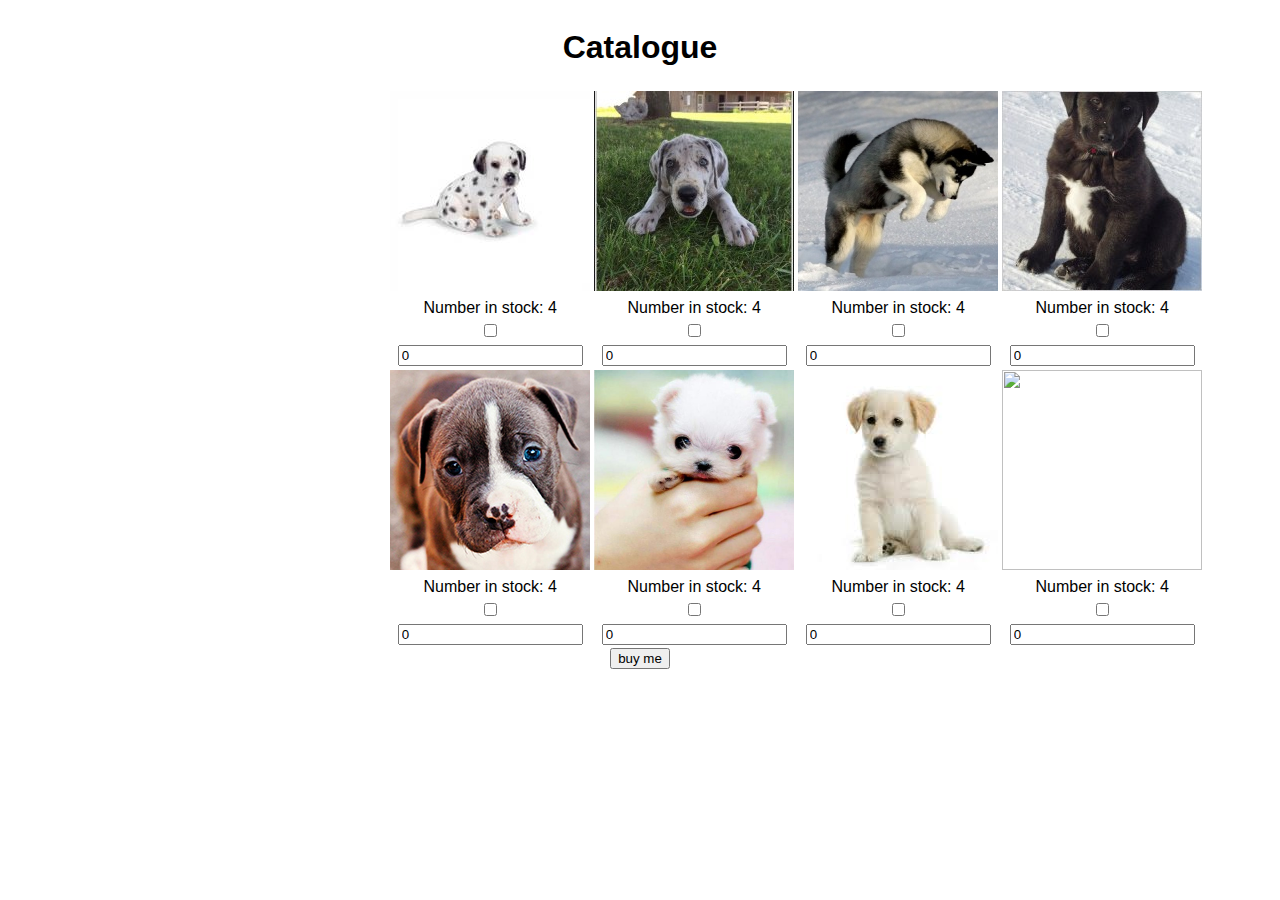
==== catalogue.html @ daa377fb "Changed names of inputs so lists could be generated in python script" ====
<!doctype html>
<html>
<head>
<title>catalogue</title>
<style type="text/css"></style>
</head>
<body style="color:black; font-family:helvetica;">
<div style="float:left; width:100%;">
<div style="text-align:center;
margin:0 auto;
width:40%;">
<h1>Catalogue</h1>
<form name="submit" method="post" action="cgi-bin/Purchase.py">
<input name = "username" type = "hidden" value = "testyou"></input>
<table>
	<tr>
		<td><img src = "images/Dalmation.jpg" width="200" height="200"> </img></td>
		<td><img src = "images/Dane.jpg" width="200" height="200"> </img></td>
		<td><img src = "images/Husky.jpg" width="200" height="200"> </img></td>
		<td><img src = "images/Labrador.jpg" width="200" height="200"> </img></td>
	</tr>
	<tr>
		<td>Number in stock: 4</td>
		<td>Number in stock: 4</td>
		<td>Number in stock: 4</td>
		<td>Number in stock: 4</td>
	</tr>
	<tr>
		<td><input name = "Dalmation" type = "checkbox" value = "true"></input></td>
		<td><input name = "Dane" type = "checkbox" value = "true"></input></td>
		<td><input name = "Husky" type = "checkbox" value = "true"></input></td>
		<td><input name = "Labrador" type = "checkbox" value = "true"></input></td>
	</tr>
	<tr>
		<td><input name = "Dalmation" type = "text" value = "0"></input></td>
		<td><input name = "Dane" type = "text" value = "0"></input></td>
		<td><input name = "Husky" type = "text" value = "0"></input></td>
		<td><input name = "Labrador" type = "text" value = "0"></input></td>
	</tr>
	<tr>
		<td><img src = "images/Pitbull.jpg" width="200" height="200"> </img></td>
		<td><img src = "images/Pomeranian.jpg" width="200" height="200"> </img></td>
		<td><img src = "images/Retriever.jpg" width="200" height="200"> </img></td>
		<td><img src = "images/Shiba.jpg" width="200" height="200"> </img></td>
	</tr>
	<tr>
		<td>Number in stock: 4</td>
		<td>Number in stock: 4</td>
		<td>Number in stock: 4</td>
		<td>Number in stock: 4</td>
	</tr>
	<tr>
		<td><input name = "Pitbull" type = "checkbox" value = "true"></input></td>
		<td><input name = "Pomeranian" type = "checkbox" value = "true"></input></td>
		<td><input name = "Retriever" type = "checkbox" value = "true"></input></td>
		<td><input name = "Shiba" type = "checkbox" value = "true"></input></td>
	</tr>
	<tr>
		<td><input name = "Pitbull" type = "text" value = "0"></input></td>
		<td><input name = "Pomeranian" type = "text" value = "0"></input></td>
		<td><input name = "Retriever" type = "text" value = "0"></input></td>
		<td><input name = "Shiba" type = "text" value = "0"></input></td>
	</tr>
</table>
<input name="submit" type="submit" value="buy me"></input>
</form>
</body>
</html>
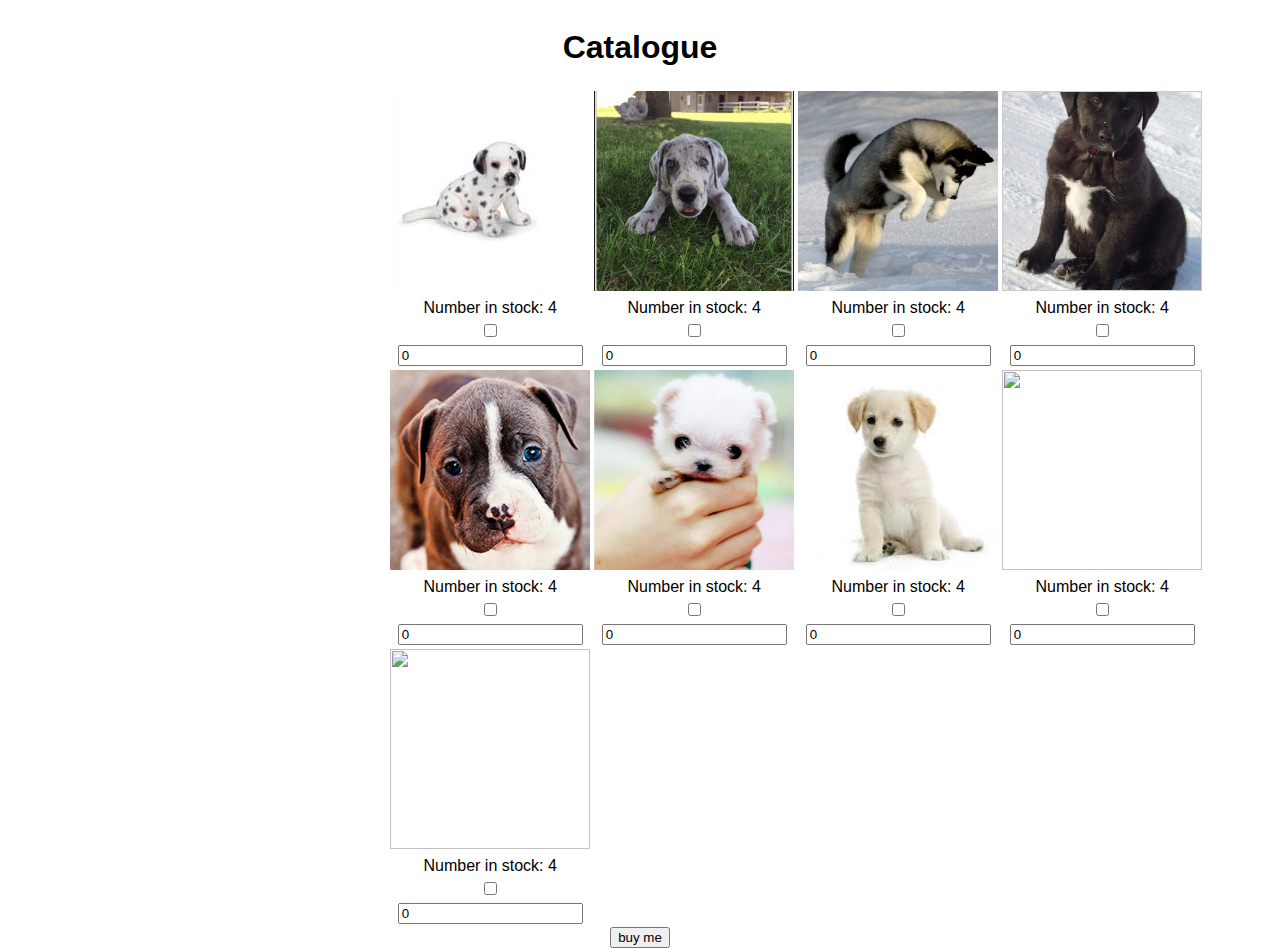
==== commit 42bdc7b8: "changed input names so that they could be checked" ====
--- a/catalogue.html
+++ b/catalogue.html
@@ -32,10 +32,10 @@
 		<td><input name = "Labrador" type = "checkbox" value = "true"></input></td>
 	</tr>
 	<tr>
-		<td><input name = "Dalmation" type = "text" value = "0"></input></td>
-		<td><input name = "Dane" type = "text" value = "0"></input></td>
-		<td><input name = "Husky" type = "text" value = "0"></input></td>
-		<td><input name = "Labrador" type = "text" value = "0"></input></td>
+		<td><input name = "Dalmationnum" type = "text" value = "0"></input></td>
+		<td><input name = "Danenum" type = "text" value = "0"></input></td>
+		<td><input name = "Huskynum" type = "text" value = "0"></input></td>
+		<td><input name = "Labradornum" type = "text" value = "0"></input></td>
 	</tr>
 	<tr>
 		<td><img src = "images/Pitbull.jpg" width="200" height="200"> </img></td>
@@ -56,10 +56,22 @@
 		<td><input name = "Shiba" type = "checkbox" value = "true"></input></td>
 	</tr>
 	<tr>
-		<td><input name = "Pitbull" type = "text" value = "0"></input></td>
-		<td><input name = "Pomeranian" type = "text" value = "0"></input></td>
-		<td><input name = "Retriever" type = "text" value = "0"></input></td>
-		<td><input name = "Shiba" type = "text" value = "0"></input></td>
+		<td><input name = "Pitbullnum" type = "text" value = "0"></input></td>
+		<td><input name = "Pomeraniannum" type = "text" value = "0"></input></td>
+		<td><input name = "Retrievernum" type = "text" value = "0"></input></td>
+		<td><input name = "Shibanum" type = "text" value = "0"></input></td>
+	</tr>
+	<tr>
+		<td><img src = "images/Terrier.jpg" width="200" height="200"> </img></td>
+	</tr>
+	<tr>
+		<td>Number in stock: 4</td>
+	</tr>
+	<tr>
+		<td><input name = "Terrier" type = "checkbox" value = "true"></input></td>
+	</tr>
+	<tr>
+		<td><input name = "Terriernum" type = "text" value = "0"></input></td>
 	</tr>
 </table>
 <input name="submit" type="submit" value="buy me"></input>
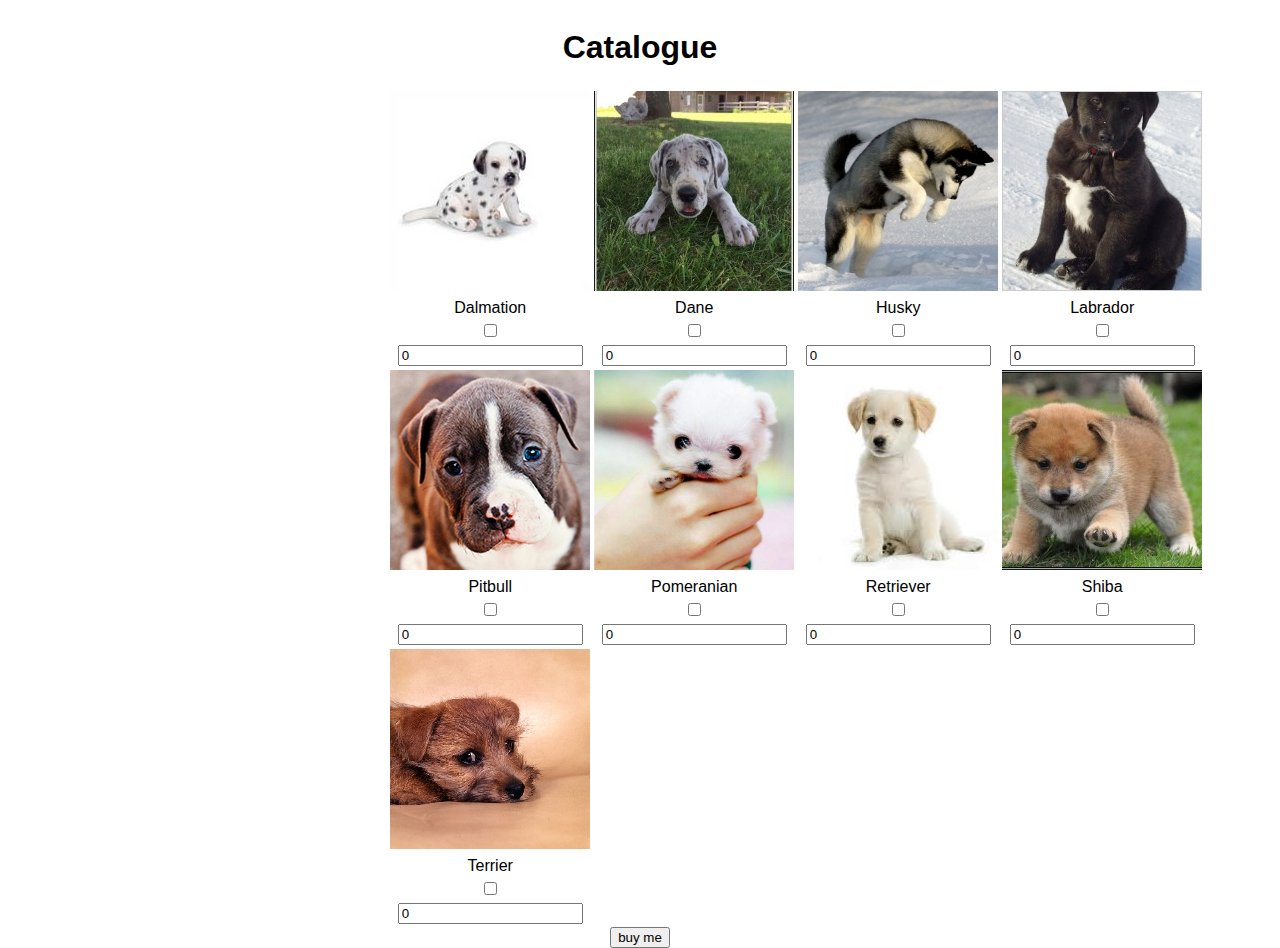
==== commit 2159b958: "removed in stock #, added title will add descrition" ====
--- a/catalogue.html
+++ b/catalogue.html
@@ -11,7 +11,7 @@
 width:40%;">
 <h1>Catalogue</h1>
 <form name="submit" method="post" action="cgi-bin/Purchase.py">
-<input name = "username" type = "hidden" value = "testyou"></input>
+<input name = "username" type = "hidden" value = ""></input>
 <table>
 	<tr>
 		<td><img src = "images/Dalmation.jpg" width="200" height="200"> </img></td>
@@ -20,10 +20,10 @@
 		<td><img src = "images/Labrador.jpg" width="200" height="200"> </img></td>
 	</tr>
 	<tr>
-		<td>Number in stock: 4</td>
-		<td>Number in stock: 4</td>
-		<td>Number in stock: 4</td>
-		<td>Number in stock: 4</td>
+		<td>Dalmation</td>
+		<td>Dane</td>
+		<td>Husky</td>
+		<td>Labrador</td>
 	</tr>
 	<tr>
 		<td><input name = "Dalmation" type = "checkbox" value = "true"></input></td>
@@ -44,10 +44,10 @@
 		<td><img src = "images/Shiba.jpg" width="200" height="200"> </img></td>
 	</tr>
 	<tr>
-		<td>Number in stock: 4</td>
-		<td>Number in stock: 4</td>
-		<td>Number in stock: 4</td>
-		<td>Number in stock: 4</td>
+		<td>Pitbull</td>
+		<td>Pomeranian</td>
+		<td>Retriever</td>
+		<td>Shiba</td>
 	</tr>
 	<tr>
 		<td><input name = "Pitbull" type = "checkbox" value = "true"></input></td>
@@ -65,7 +65,7 @@
 		<td><img src = "images/Terrier.jpg" width="200" height="200"> </img></td>
 	</tr>
 	<tr>
-		<td>Number in stock: 4</td>
+		<td>Terrier</td>
 	</tr>
 	<tr>
 		<td><input name = "Terrier" type = "checkbox" value = "true"></input></td>
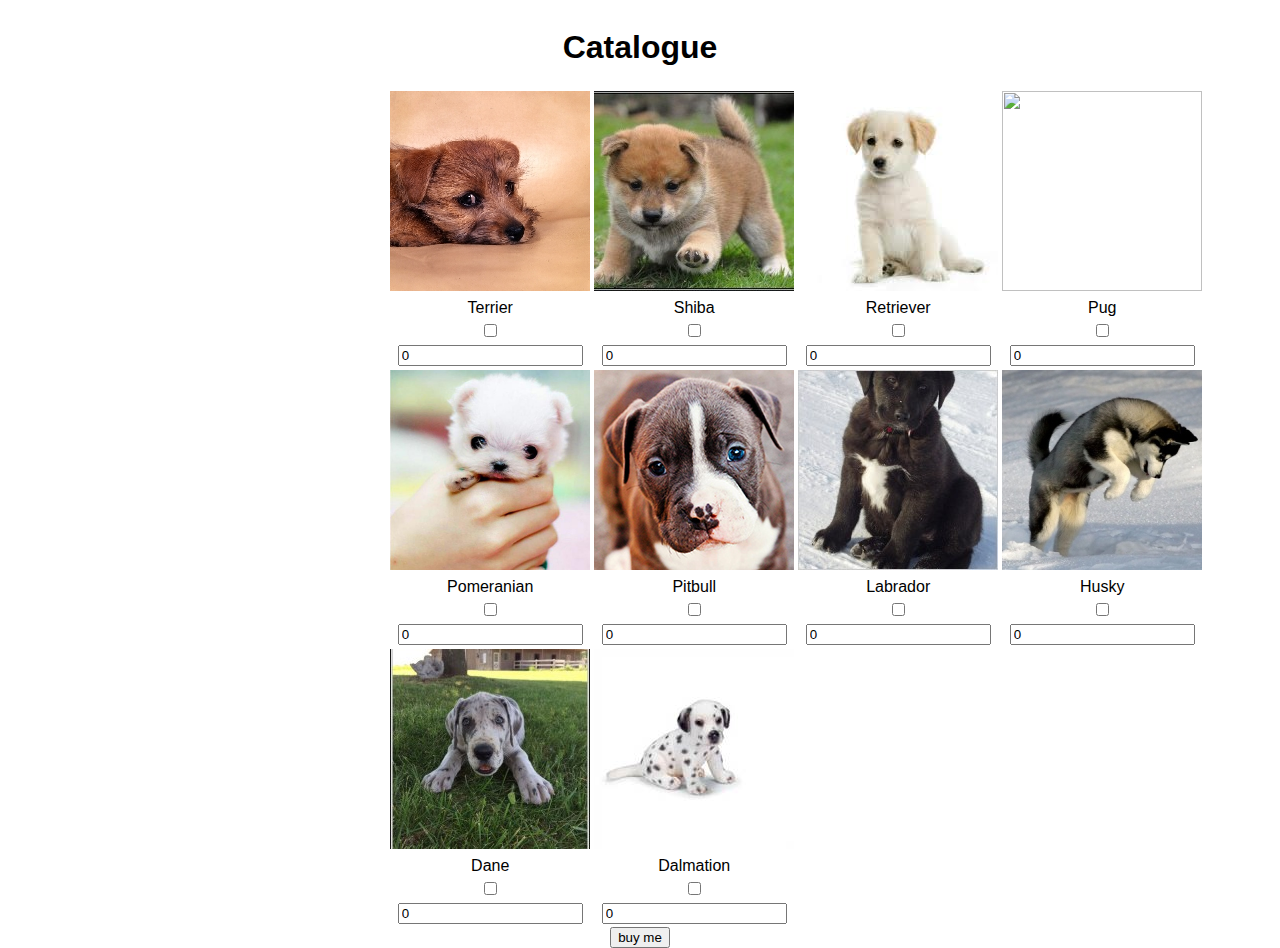
==== commit 6799db7a: "dynamically generated version" ====
--- a/catalogue.html
+++ b/catalogue.html
@@ -1,80 +1,84 @@
 <!doctype html>
-<html>
-<head>
-<title>catalogue</title>
-<style type="text/css"></style>
-</head>
-<body style="color:black; font-family:helvetica;">
-<div style="float:left; width:100%;">
-<div style="text-align:center;
-margin:0 auto;
-width:40%;">
-<h1>Catalogue</h1>
-<form name="submit" method="post" action="cgi-bin/Purchase.py">
-<input name = "username" type = "hidden" value = ""></input>
-<table>
-	<tr>
-		<td><img src = "images/Dalmation.jpg" width="200" height="200"> </img></td>
-		<td><img src = "images/Dane.jpg" width="200" height="200"> </img></td>
-		<td><img src = "images/Husky.jpg" width="200" height="200"> </img></td>
-		<td><img src = "images/Labrador.jpg" width="200" height="200"> </img></td>
-	</tr>
-	<tr>
-		<td>Dalmation</td>
-		<td>Dane</td>
-		<td>Husky</td>
-		<td>Labrador</td>
-	</tr>
-	<tr>
-		<td><input name = "Dalmation" type = "checkbox" value = "true"></input></td>
-		<td><input name = "Dane" type = "checkbox" value = "true"></input></td>
-		<td><input name = "Husky" type = "checkbox" value = "true"></input></td>
-		<td><input name = "Labrador" type = "checkbox" value = "true"></input></td>
-	</tr>
-	<tr>
-		<td><input name = "Dalmationnum" type = "text" value = "0"></input></td>
-		<td><input name = "Danenum" type = "text" value = "0"></input></td>
-		<td><input name = "Huskynum" type = "text" value = "0"></input></td>
-		<td><input name = "Labradornum" type = "text" value = "0"></input></td>
-	</tr>
-	<tr>
-		<td><img src = "images/Pitbull.jpg" width="200" height="200"> </img></td>
-		<td><img src = "images/Pomeranian.jpg" width="200" height="200"> </img></td>
-		<td><img src = "images/Retriever.jpg" width="200" height="200"> </img></td>
-		<td><img src = "images/Shiba.jpg" width="200" height="200"> </img></td>
-	</tr>
-	<tr>
-		<td>Pitbull</td>
-		<td>Pomeranian</td>
-		<td>Retriever</td>
-		<td>Shiba</td>
-	</tr>
-	<tr>
-		<td><input name = "Pitbull" type = "checkbox" value = "true"></input></td>
-		<td><input name = "Pomeranian" type = "checkbox" value = "true"></input></td>
-		<td><input name = "Retriever" type = "checkbox" value = "true"></input></td>
-		<td><input name = "Shiba" type = "checkbox" value = "true"></input></td>
-	</tr>
-	<tr>
-		<td><input name = "Pitbullnum" type = "text" value = "0"></input></td>
-		<td><input name = "Pomeraniannum" type = "text" value = "0"></input></td>
-		<td><input name = "Retrievernum" type = "text" value = "0"></input></td>
-		<td><input name = "Shibanum" type = "text" value = "0"></input></td>
-	</tr>
+	<html>
+	<head>
+	<title>catalogue</title>
+	<style type="text/css"></style>
+	</head>
+	<body style="color:black; font-family:helvetica;">
+	<div style="float:left; width:100%;">
+	<div style="text-align:center;
+	margin:0 auto;
+	width:40%;">
+	<h1>Catalogue</h1>
+	<form name="submit" method="post" action="cgi-bin/Purchase.py">
+	<input name = "username" type = "hidden" value ="lyang420"></input>
+	<table>
 	<tr>
 		<td><img src = "images/Terrier.jpg" width="200" height="200"> </img></td>
+		<td><img src = "images/Shiba.jpg" width="200" height="200"> </img></td>
+		<td><img src = "images/Retriever.jpg" width="200" height="200"> </img></td>
+		<td><img src = "images/Pug.jpg" width="200" height="200"> </img></td>
 	</tr>
 	<tr>
 		<td>Terrier</td>
+		<td>Shiba</td>
+		<td>Retriever</td>
+		<td>Pug</td>
 	</tr>
 	<tr>
 		<td><input name = "Terrier" type = "checkbox" value = "true"></input></td>
+		<td><input name = "Shiba" type = "checkbox" value = "true"></input></td>
+		<td><input name = "Retriever" type = "checkbox" value = "true"></input></td>
+		<td><input name = "Pug" type = "checkbox" value = "true"></input></td>
 	</tr>
 	<tr>
 		<td><input name = "Terriernum" type = "text" value = "0"></input></td>
+		<td><input name = "Shibanum" type = "text" value = "0"></input></td>
+		<td><input name = "Retrievernum" type = "text" value = "0"></input></td>
+		<td><input name = "Pugnum" type = "text" value = "0"></input></td>
 	</tr>
-</table>
-<input name="submit" type="submit" value="buy me"></input>
-</form>
-</body>
-</html>
+	<tr>
+		<td><img src = "images/Pomeranian.jpg" width="200" height="200"> </img></td>
+		<td><img src = "images/Pitbull.jpg" width="200" height="200"> </img></td>
+		<td><img src = "images/Labrador.jpg" width="200" height="200"> </img></td>
+		<td><img src = "images/Husky.jpg" width="200" height="200"> </img></td>
+	</tr>
+	<tr>
+		<td>Pomeranian</td>
+		<td>Pitbull</td>
+		<td>Labrador</td>
+		<td>Husky</td>
+	</tr>
+	<tr>
+		<td><input name = "Pomeranian" type = "checkbox" value = "true"></input></td>
+		<td><input name = "Pitbull" type = "checkbox" value = "true"></input></td>
+		<td><input name = "Labrador" type = "checkbox" value = "true"></input></td>
+		<td><input name = "Husky" type = "checkbox" value = "true"></input></td>
+	</tr>
+	<tr>
+		<td><input name = "Pomeraniannum" type = "text" value = "0"></input></td>
+		<td><input name = "Pitbullnum" type = "text" value = "0"></input></td>
+		<td><input name = "Labradornum" type = "text" value = "0"></input></td>
+		<td><input name = "Huskynum" type = "text" value = "0"></input></td>
+	</tr>
+	<tr>
+		<td><img src = "images/Dane.jpg" width="200" height="200"> </img></td>
+		<td><img src = "images/Dalmation.jpg" width="200" height="200"> </img></td>
+	</tr>
+	<tr>
+		<td>Dane</td>
+		<td>Dalmation</td>
+	</tr>
+	<tr>
+		<td><input name = "Dane" type = "checkbox" value = "true"></input></td>
+		<td><input name = "Dalmation" type = "checkbox" value = "true"></input></td>
+	</tr>
+	<tr>
+		<td><input name = "Danenum" type = "text" value = "0"></input></td>
+		<td><input name = "Dalmationnum" type = "text" value = "0"></input></td>
+	</tr>
+	</table>
+	<input name="submit" type="submit" value="buy me"></input>
+	</form>
+	</body>
+	</html>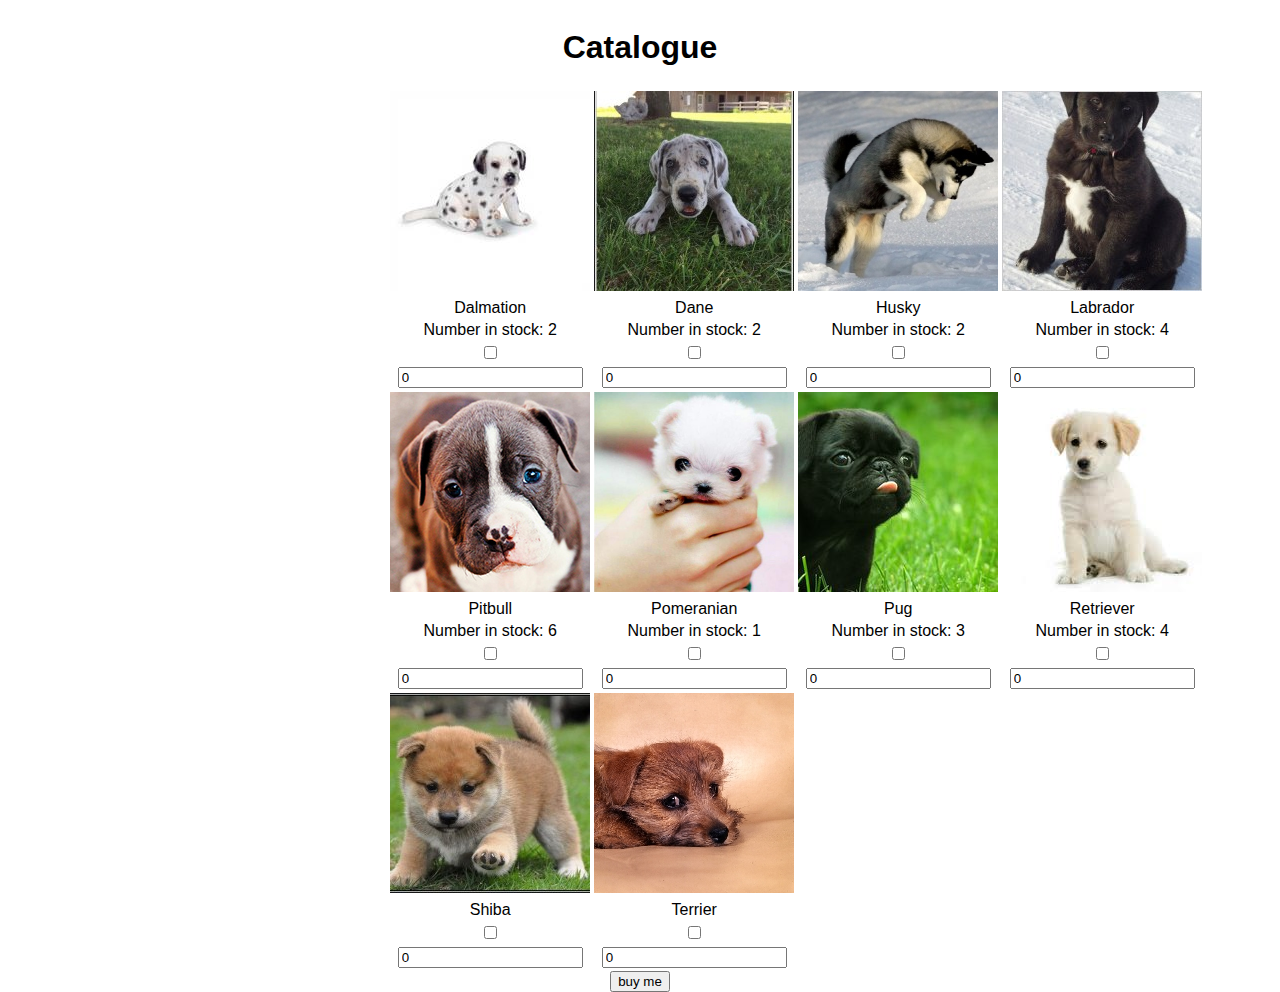
==== commit d982b7df: "Style changes to login.css" ====
--- a/catalogue.html
+++ b/catalogue.html
@@ -11,71 +11,83 @@
 	width:40%;">
 	<h1>Catalogue</h1>
 	<form name="submit" method="post" action="cgi-bin/Purchase.py">
-	<input name = "username" type = "hidden" value ="lyang420"></input>
+	<input name = "username" type = "hidden" value ="duned"></input>
 	<table>
 	<tr>
-		<td><img src = "images/Terrier.jpg" width="200" height="200"> </img></td>
-		<td><img src = "images/Shiba.jpg" width="200" height="200"> </img></td>
-		<td><img src = "images/Retriever.jpg" width="200" height="200"> </img></td>
-		<td><img src = "images/Pug.jpg" width="200" height="200"> </img></td>
+		<td><img src = "images/Dalmation.jpg" width="200" height="200"> </img></td>
+		<td><img src = "images/Dane.jpg" width="200" height="200"> </img></td>
+		<td><img src = "images/Husky.jpg" width="200" height="200"> </img></td>
+		<td><img src = "images/Labrador.jpg" width="200" height="200"> </img></td>
 	</tr>
 	<tr>
-		<td>Terrier</td>
-		<td>Shiba</td>
-		<td>Retriever</td>
-		<td>Pug</td>
+		<td>Dalmation</td>
+		<td>Dane</td>
+		<td>Husky</td>
+		<td>Labrador</td>
 	</tr>
 	<tr>
-		<td><input name = "Terrier" type = "checkbox" value = "true"></input></td>
-		<td><input name = "Shiba" type = "checkbox" value = "true"></input></td>
-		<td><input name = "Retriever" type = "checkbox" value = "true"></input></td>
-		<td><input name = "Pug" type = "checkbox" value = "true"></input></td>
+		<td>Number in stock:  2</td>
+		<td>Number in stock:  2</td>
+		<td>Number in stock:  2</td>
+		<td>Number in stock:  4</td>
 	</tr>
 	<tr>
-		<td><input name = "Terriernum" type = "text" value = "0"></input></td>
-		<td><input name = "Shibanum" type = "text" value = "0"></input></td>
-		<td><input name = "Retrievernum" type = "text" value = "0"></input></td>
-		<td><input name = "Pugnum" type = "text" value = "0"></input></td>
+		<td><input name = "Dalmation" type = "checkbox" value = "true"></input></td>
+		<td><input name = "Dane" type = "checkbox" value = "true"></input></td>
+		<td><input name = "Husky" type = "checkbox" value = "true"></input></td>
+		<td><input name = "Labrador" type = "checkbox" value = "true"></input></td>
 	</tr>
 	<tr>
-		<td><img src = "images/Pomeranian.jpg" width="200" height="200"> </img></td>
-		<td><img src = "images/Pitbull.jpg" width="200" height="200"> </img></td>
-		<td><img src = "images/Labrador.jpg" width="200" height="200"> </img></td>
-		<td><img src = "images/Husky.jpg" width="200" height="200"> </img></td>
+		<td><input name = "Dalmationnum" type = "text" value = "0"></input></td>
+		<td><input name = "Danenum" type = "text" value = "0"></input></td>
+		<td><input name = "Huskynum" type = "text" value = "0"></input></td>
+		<td><input name = "Labradornum" type = "text" value = "0"></input></td>
 	</tr>
 	<tr>
-		<td>Pomeranian</td>
-		<td>Pitbull</td>
-		<td>Labrador</td>
-		<td>Husky</td>
+		<td><img src = "images/Pitbull.jpg" width="200" height="200"> </img></td>
+		<td><img src = "images/Pomeranian.jpg" width="200" height="200"> </img></td>
+		<td><img src = "images/Pug.jpg" width="200" height="200"> </img></td>
+		<td><img src = "images/Retriever.jpg" width="200" height="200"> </img></td>
 	</tr>
 	<tr>
-		<td><input name = "Pomeranian" type = "checkbox" value = "true"></input></td>
-		<td><input name = "Pitbull" type = "checkbox" value = "true"></input></td>
-		<td><input name = "Labrador" type = "checkbox" value = "true"></input></td>
-		<td><input name = "Husky" type = "checkbox" value = "true"></input></td>
+		<td>Pitbull</td>
+		<td>Pomeranian</td>
+		<td>Pug</td>
+		<td>Retriever</td>
 	</tr>
 	<tr>
-		<td><input name = "Pomeraniannum" type = "text" value = "0"></input></td>
-		<td><input name = "Pitbullnum" type = "text" value = "0"></input></td>
-		<td><input name = "Labradornum" type = "text" value = "0"></input></td>
-		<td><input name = "Huskynum" type = "text" value = "0"></input></td>
+		<td>Number in stock:  6</td>
+		<td>Number in stock:  1</td>
+		<td>Number in stock:  3</td>
+		<td>Number in stock:  4</td>
 	</tr>
 	<tr>
-		<td><img src = "images/Dane.jpg" width="200" height="200"> </img></td>
-		<td><img src = "images/Dalmation.jpg" width="200" height="200"> </img></td>
+		<td><input name = "Pitbull" type = "checkbox" value = "true"></input></td>
+		<td><input name = "Pomeranian" type = "checkbox" value = "true"></input></td>
+		<td><input name = "Pug" type = "checkbox" value = "true"></input></td>
+		<td><input name = "Retriever" type = "checkbox" value = "true"></input></td>
 	</tr>
 	<tr>
-		<td>Dane</td>
-		<td>Dalmation</td>
+		<td><input name = "Pitbullnum" type = "text" value = "0"></input></td>
+		<td><input name = "Pomeraniannum" type = "text" value = "0"></input></td>
+		<td><input name = "Pugnum" type = "text" value = "0"></input></td>
+		<td><input name = "Retrievernum" type = "text" value = "0"></input></td>
 	</tr>
 	<tr>
-		<td><input name = "Dane" type = "checkbox" value = "true"></input></td>
-		<td><input name = "Dalmation" type = "checkbox" value = "true"></input></td>
+		<td><img src = "images/Shiba.jpg" width="200" height="200"> </img></td>
+		<td><img src = "images/Terrier.jpg" width="200" height="200"> </img></td>
 	</tr>
 	<tr>
-		<td><input name = "Danenum" type = "text" value = "0"></input></td>
-		<td><input name = "Dalmationnum" type = "text" value = "0"></input></td>
+		<td>Shiba</td>
+		<td>Terrier</td>
+	</tr>
+	<tr>
+		<td><input name = "Shiba" type = "checkbox" value = "true"></input></td>
+		<td><input name = "Terrier" type = "checkbox" value = "true"></input></td>
+	</tr>
+	<tr>
+		<td><input name = "Shibanum" type = "text" value = "0"></input></td>
+		<td><input name = "Terriernum" type = "text" value = "0"></input></td>
 	</tr>
 	</table>
 	<input name="submit" type="submit" value="buy me"></input>
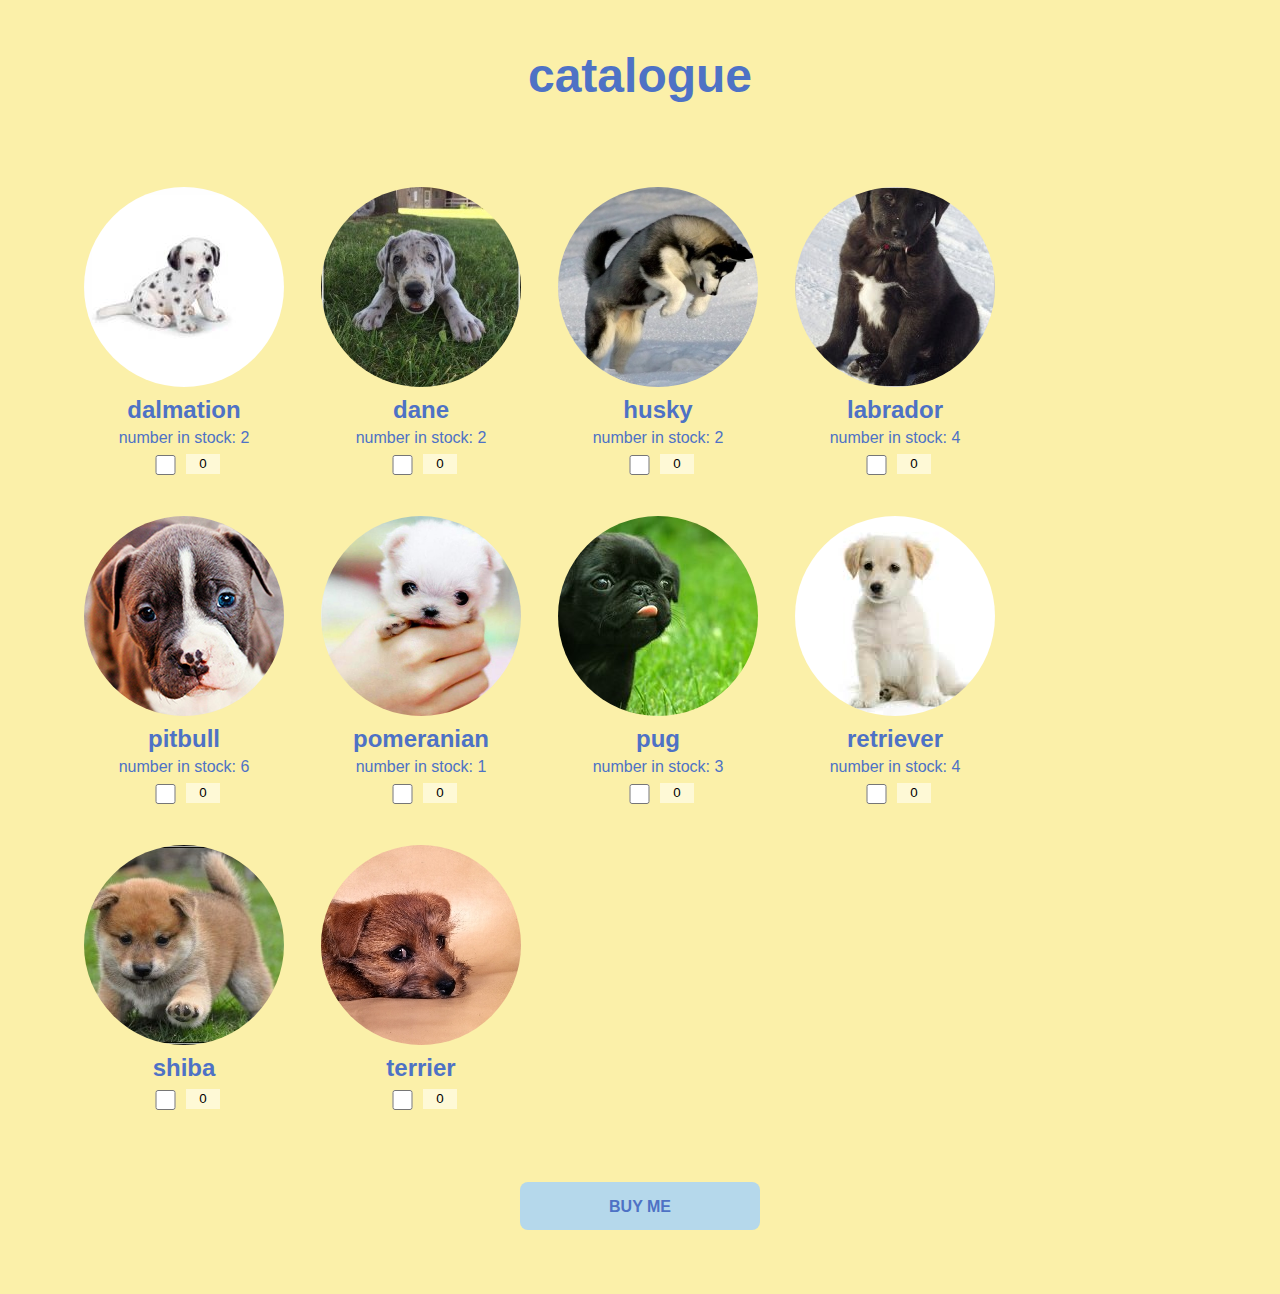
==== commit 3ce71d27: "catalogue css" ====
--- a/catalogue.html
+++ b/catalogue.html
@@ -2,15 +2,14 @@
 	<html>
 	<head>
 	<title>catalogue</title>
-	<style type="text/css"></style>
+	<link rel="stylesheet" type="text/css" href="stylesheets/main.css">
 	</head>
-	<body style="color:black; font-family:helvetica;">
-	<div style="float:left; width:100%;">
-	<div style="text-align:center;
-	margin:0 auto;
-	width:40%;">
-	<h1>Catalogue</h1>
-	<form name="submit" method="post" action="cgi-bin/Purchase.py">
+<body>
+
+<div id="yellow">
+	
+	<form id ="catalogue" name="submit" method="post" action="cgi-bin/Purchase.py">
+		<h1 class="catalogue">Catalogue</h1>
 	<input name = "username" type = "hidden" value ="duned"></input>
 	<table>
 	<tr>
@@ -20,10 +19,10 @@
 		<td><img src = "images/Labrador.jpg" width="200" height="200"> </img></td>
 	</tr>
 	<tr>
-		<td>Dalmation</td>
-		<td>Dane</td>
-		<td>Husky</td>
-		<td>Labrador</td>
+		<td class="breed">Dalmation</td>
+		<td class="breed">Dane</td>
+		<td class="breed">Husky</td>
+		<td class="breed">Labrador</td>
 	</tr>
 	<tr>
 		<td>Number in stock:  2</td>
@@ -32,17 +31,20 @@
 		<td>Number in stock:  4</td>
 	</tr>
 	<tr>
-		<td><input name = "Dalmation" type = "checkbox" value = "true"></input></td>
-		<td><input name = "Dane" type = "checkbox" value = "true"></input></td>
-		<td><input name = "Husky" type = "checkbox" value = "true"></input></td>
-		<td><input name = "Labrador" type = "checkbox" value = "true"></input></td>
+		<td><input name = "Dalmation" type = "checkbox" value = "true"></input>
+			<input class = "catalogue" name = "Dalmationnum" type = "text" value = "0">
+		</td>
+		<td><input name = "Dane" type = "checkbox" value = "true"></input>
+			<input class = "catalogue" name = "Danenum" type = "text" value = "0"></input>
+		</td>
+		<td><input name = "Husky" type = "checkbox" value = "true"></input>
+			<input class = "catalogue" name = "Huskynum" type = "text" value = "0"></input>
+		</td>
+		<td><input name = "Labrador" type = "checkbox" value = "true"></input>
+			<input class = "catalogue" name = "Labradornum" type = "text" value = "0">
+		</td>
 	</tr>
-	<tr>
-		<td><input name = "Dalmationnum" type = "text" value = "0"></input></td>
-		<td><input name = "Danenum" type = "text" value = "0"></input></td>
-		<td><input name = "Huskynum" type = "text" value = "0"></input></td>
-		<td><input name = "Labradornum" type = "text" value = "0"></input></td>
-	</tr>
+	
 	<tr>
 		<td><img src = "images/Pitbull.jpg" width="200" height="200"> </img></td>
 		<td><img src = "images/Pomeranian.jpg" width="200" height="200"> </img></td>
@@ -50,10 +52,10 @@
 		<td><img src = "images/Retriever.jpg" width="200" height="200"> </img></td>
 	</tr>
 	<tr>
-		<td>Pitbull</td>
-		<td>Pomeranian</td>
-		<td>Pug</td>
-		<td>Retriever</td>
+		<td class="breed">Pitbull</td>
+		<td class="breed">Pomeranian</td>
+		<td class="breed">Pug</td>
+		<td class="breed">Retriever</td>
 	</tr>
 	<tr>
 		<td>Number in stock:  6</td>
@@ -62,35 +64,39 @@
 		<td>Number in stock:  4</td>
 	</tr>
 	<tr>
-		<td><input name = "Pitbull" type = "checkbox" value = "true"></input></td>
-		<td><input name = "Pomeranian" type = "checkbox" value = "true"></input></td>
-		<td><input name = "Pug" type = "checkbox" value = "true"></input></td>
-		<td><input name = "Retriever" type = "checkbox" value = "true"></input></td>
+		<td><input name = "Pitbull" type = "checkbox" value = "true"></input>
+			<input class = "catalogue" name = "Pitbullnum" type = "text" value = "0">
+		</td>
+		<td><input name = "Pomeranian" type = "checkbox" value = "true"></input>
+			<input class = "catalogue" name = "Pomeraniannum" type = "text" value = "0"></input>
+		</td>
+		<td><input name = "Pug" type = "checkbox" value = "true"></input>
+			<input class = "catalogue" name = "Pugnum" type = "text" value = "0"></input>
+		</td>
+		<td><input name = "Retriever" type = "checkbox" value = "true"></input>
+			<input class = "catalogue" name = "Retrievernum" type = "text" value = "0">
+		</input></td>
 	</tr>
-	<tr>
-		<td><input name = "Pitbullnum" type = "text" value = "0"></input></td>
-		<td><input name = "Pomeraniannum" type = "text" value = "0"></input></td>
-		<td><input name = "Pugnum" type = "text" value = "0"></input></td>
-		<td><input name = "Retrievernum" type = "text" value = "0"></input></td>
-	</tr>
+	
 	<tr>
 		<td><img src = "images/Shiba.jpg" width="200" height="200"> </img></td>
 		<td><img src = "images/Terrier.jpg" width="200" height="200"> </img></td>
 	</tr>
 	<tr>
-		<td>Shiba</td>
-		<td>Terrier</td>
+		<td class="breed">Shiba</td>
+		<td class="breed">Terrier</td>
 	</tr>
 	<tr>
-		<td><input name = "Shiba" type = "checkbox" value = "true"></input></td>
-		<td><input name = "Terrier" type = "checkbox" value = "true"></input></td>
-	</tr>
-	<tr>
-		<td><input name = "Shibanum" type = "text" value = "0"></input></td>
-		<td><input name = "Terriernum" type = "text" value = "0"></input></td>
+		<td><input name = "Shiba" type = "checkbox" value = "true"></input>
+			<input class = "catalogue" name = "Shibanum" type = "text" value = "0"></input>
+		</td>
+		<td><input name = "Terrier" type = "checkbox" value = "true"></input>
+			<input class = "catalogue" name = "Terriernum" type = "text" value = "0"></input>
+		</td>
 	</tr>
 	</table>
-	<input name="submit" type="submit" value="buy me"></input>
+	<input id ="submitcatalogue" name="submit" type="submit" value="buy me"></input>
 	</form>
+</div>
 	</body>
 	</html>--- a/stylesheets/main.css
+++ b/stylesheets/main.css
@@ -0,0 +1,155 @@
+body{
+	margin:0;
+	font-family:helvetica,arial;
+	font-weight:300;
+	text-transform:lowercase;
+	color:#dbfdeb;
+	text-align:center;
+}
+h1.index{
+	font-weight:300;
+	font-size:3em;
+	text-align:center;
+}
+
+h1.login{
+	font-weight:300;
+	font-size:3em;
+	text-align:center;
+	color: #fe8a77;
+}
+
+a{
+	color:white;
+	font-size:1.5em;
+	text-decoration:none;
+}
+
+a:hover.index{
+	color:#9fdabc;
+}
+
+a:hover.login{
+	color:#fe8a77;
+}
+
+#home{
+	width:100%;
+	height:100%;
+/*	background-color:#60b087;*/
+	background-color:#fe8a77;
+	position:absolute;
+}
+#navigation{
+	width:36em;
+	margin:5em auto;
+}
+#links{
+	width:10em;
+	margin:3em auto 1.5em auto;
+		z-index: 5;
+
+}
+
+#Puppy{
+	position: absolute;
+	top: 170px;
+	left: 680px;
+	z-index: 1;
+}
+#bone{
+	width:100em;
+	height:100em;
+	background-image:url('../images/bone3.svg');
+	background-repeat:no-repeat;
+	background-position:center;
+	background-size:15em;
+}
+
+
+
+#login{
+	/*padding-top: 3em;*/
+	/*marginleft: -0.7em;*/
+	margin-top: 3em;
+}
+
+input, input[type="password"],input[type="text"]{
+	height:3em;
+	width:15em;
+	padding:1em;
+	border:none;
+	margin-bottom:0.3em;
+
+}
+input[type="submit"]{
+	background-color:#B5D8EB;
+	color:black;
+	font-weight:300;
+}
+input:focus, input[type="password"]:focus,input[type="text"]:focus{
+	background-color:#FFEAF4;
+	outline:none;
+}
+
+#loginpage{
+	background-color: #9fdabc;
+}
+#yellow{
+	margin:0;
+	width:100%;
+	height:100%;
+	background-color:#fbf0a9;
+	color:#4e72c5;
+}
+#catalogue{
+	width:90%;
+	margin:0 auto;
+}
+h1.catalogue{
+	margin:0;
+	font-size:3em;
+	padding:1em 0;
+}
+.title{
+	text-align:center;
+	width:100%;
+	height:4em;
+}
+table {
+	border-color:transparent;
+	border-spacing:0.2em;
+}
+table img{
+	margin:2em 1em 0 1em;
+	border-radius: 50%;
+    -webkit-border-radius: 50%;
+    -moz-border-radius: 50%;
+}
+input[type="text"].catalogue{
+	background-color:#fef9d6;
+	height:1.5em;
+	width:2.5em;
+	padding:0;
+	text-align:center;
+	vertical-align:middle;
+}
+.breed{
+	font-weight:bold;
+	font-size:1.5em;
+}
+#yellow input[type="checkbox"]{
+	width:2em;
+	height:1.5em;
+	vertical-align:middle;
+}
+#submitcatalogue{
+	margin:4em auto;
+	font-size:1em;
+	text-transform:uppercase;
+	font-weight:bold;
+	color:#4e72c5;
+	border-radius: 0.5em;
+    -webkit-border-radius: 0.5em;
+    -moz-border-radius: 0.5em;
+}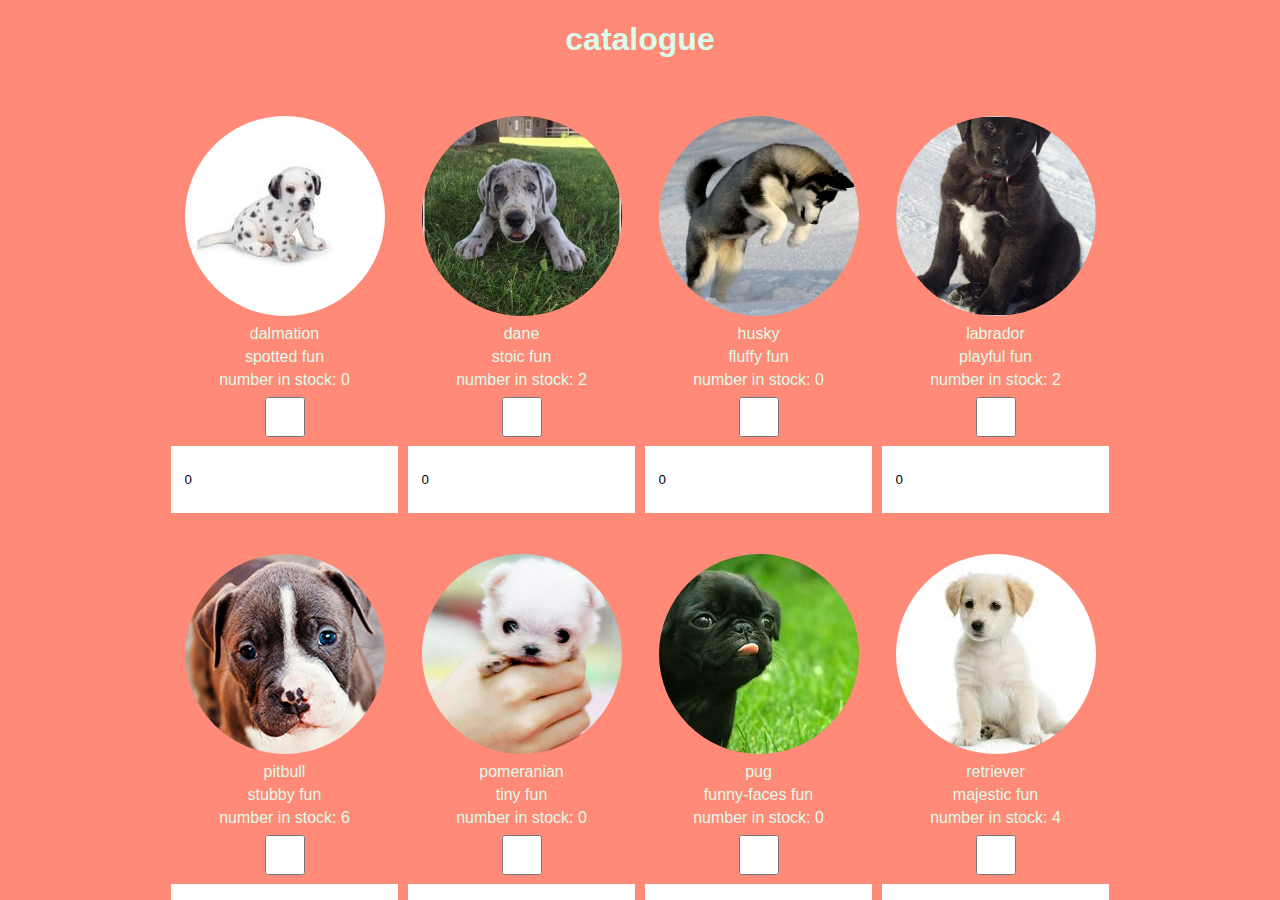
==== commit e222829a: "Took out submit tagname in Logout form" ====
--- a/catalogue.html
+++ b/catalogue.html
@@ -1,16 +1,15 @@
 <!doctype html>
 	<html>
 	<head>
+	<link rel="stylesheet" type="text/css" href="stylesheets/main.css">
 	<title>catalogue</title>
-	<link rel="stylesheet" type="text/css" href="stylesheets/main.css">
+	<style type="text/css"></style>
 	</head>
-<body>
-
-<div id="yellow">
-	
-	<form id ="catalogue" name="submit" method="post" action="cgi-bin/Purchase.py">
-		<h1 class="catalogue">Catalogue</h1>
-	<input name = "username" type = "hidden" value ="duned"></input>
+	<div id="home">
+	<center>
+	<h1>Catalogue</h1>
+	<form name="submit" method="post" action="cgi-bin/Purchase.py">
+	<input name = "username" type = "hidden" value ="null"></input>
 	<table>
 	<tr>
 		<td><img src = "images/Dalmation.jpg" width="200" height="200"> </img></td>
@@ -19,32 +18,35 @@
 		<td><img src = "images/Labrador.jpg" width="200" height="200"> </img></td>
 	</tr>
 	<tr>
-		<td class="breed">Dalmation</td>
-		<td class="breed">Dane</td>
-		<td class="breed">Husky</td>
-		<td class="breed">Labrador</td>
+		<td>Dalmation</td>
+		<td>Dane</td>
+		<td>Husky</td>
+		<td>Labrador</td>
 	</tr>
 	<tr>
-		<td>Number in stock:  2</td>
-		<td>Number in stock:  2</td>
-		<td>Number in stock:  2</td>
-		<td>Number in stock:  4</td>
+		<td>Spotted fun</td>
+		<td>Stoic fun</td>
+		<td>Fluffy fun</td>
+		<td>Playful fun</td>
 	</tr>
 	<tr>
-		<td><input name = "Dalmation" type = "checkbox" value = "true"></input>
-			<input class = "catalogue" name = "Dalmationnum" type = "text" value = "0">
-		</td>
-		<td><input name = "Dane" type = "checkbox" value = "true"></input>
-			<input class = "catalogue" name = "Danenum" type = "text" value = "0"></input>
-		</td>
-		<td><input name = "Husky" type = "checkbox" value = "true"></input>
-			<input class = "catalogue" name = "Huskynum" type = "text" value = "0"></input>
-		</td>
-		<td><input name = "Labrador" type = "checkbox" value = "true"></input>
-			<input class = "catalogue" name = "Labradornum" type = "text" value = "0">
-		</td>
+		<td>Number in stock:  0</td>
+		<td>Number in stock:  2</td>
+		<td>Number in stock:  0</td>
+		<td>Number in stock:  2</td>
 	</tr>
-	
+	<tr>
+		<td><input name = "Dalmation" type = "checkbox" value = "true"></input></td>
+		<td><input name = "Dane" type = "checkbox" value = "true"></input></td>
+		<td><input name = "Husky" type = "checkbox" value = "true"></input></td>
+		<td><input name = "Labrador" type = "checkbox" value = "true"></input></td>
+	</tr>
+	<tr>
+		<td><input name = "Dalmationnum" type = "text" value = "0"></input></td>
+		<td><input name = "Danenum" type = "text" value = "0"></input></td>
+		<td><input name = "Huskynum" type = "text" value = "0"></input></td>
+		<td><input name = "Labradornum" type = "text" value = "0"></input></td>
+	</tr>
 	<tr>
 		<td><img src = "images/Pitbull.jpg" width="200" height="200"> </img></td>
 		<td><img src = "images/Pomeranian.jpg" width="200" height="200"> </img></td>
@@ -52,51 +54,67 @@
 		<td><img src = "images/Retriever.jpg" width="200" height="200"> </img></td>
 	</tr>
 	<tr>
-		<td class="breed">Pitbull</td>
-		<td class="breed">Pomeranian</td>
-		<td class="breed">Pug</td>
-		<td class="breed">Retriever</td>
+		<td>Pitbull</td>
+		<td>Pomeranian</td>
+		<td>Pug</td>
+		<td>Retriever</td>
+	</tr>
+	<tr>
+		<td>Stubby fun</td>
+		<td>Tiny fun</td>
+		<td>Funny-faces fun</td>
+		<td>Majestic fun</td>
 	</tr>
 	<tr>
 		<td>Number in stock:  6</td>
-		<td>Number in stock:  1</td>
-		<td>Number in stock:  3</td>
+		<td>Number in stock:  0</td>
+		<td>Number in stock:  0</td>
 		<td>Number in stock:  4</td>
 	</tr>
 	<tr>
-		<td><input name = "Pitbull" type = "checkbox" value = "true"></input>
-			<input class = "catalogue" name = "Pitbullnum" type = "text" value = "0">
-		</td>
-		<td><input name = "Pomeranian" type = "checkbox" value = "true"></input>
-			<input class = "catalogue" name = "Pomeraniannum" type = "text" value = "0"></input>
-		</td>
-		<td><input name = "Pug" type = "checkbox" value = "true"></input>
-			<input class = "catalogue" name = "Pugnum" type = "text" value = "0"></input>
-		</td>
-		<td><input name = "Retriever" type = "checkbox" value = "true"></input>
-			<input class = "catalogue" name = "Retrievernum" type = "text" value = "0">
-		</input></td>
+		<td><input name = "Pitbull" type = "checkbox" value = "true"></input></td>
+		<td><input name = "Pomeranian" type = "checkbox" value = "true"></input></td>
+		<td><input name = "Pug" type = "checkbox" value = "true"></input></td>
+		<td><input name = "Retriever" type = "checkbox" value = "true"></input></td>
 	</tr>
-	
+	<tr>
+		<td><input name = "Pitbullnum" type = "text" value = "0"></input></td>
+		<td><input name = "Pomeraniannum" type = "text" value = "0"></input></td>
+		<td><input name = "Pugnum" type = "text" value = "0"></input></td>
+		<td><input name = "Retrievernum" type = "text" value = "0"></input></td>
+	</tr>
 	<tr>
 		<td><img src = "images/Shiba.jpg" width="200" height="200"> </img></td>
 		<td><img src = "images/Terrier.jpg" width="200" height="200"> </img></td>
 	</tr>
 	<tr>
-		<td class="breed">Shiba</td>
-		<td class="breed">Terrier</td>
+		<td>Shiba</td>
+		<td>Terrier</td>
 	</tr>
 	<tr>
-		<td><input name = "Shiba" type = "checkbox" value = "true"></input>
-			<input class = "catalogue" name = "Shibanum" type = "text" value = "0"></input>
-		</td>
-		<td><input name = "Terrier" type = "checkbox" value = "true"></input>
-			<input class = "catalogue" name = "Terriernum" type = "text" value = "0"></input>
-		</td>
+		<td>Meme fun</td>
+		<td>Itty-bitty fun</td>
+	</tr>
+	<tr>
+		<td>Number in stock:  1</td>
+		<td>Number in stock:  0</td>
+	</tr>
+	<tr>
+		<td><input name = "Shiba" type = "checkbox" value = "true"></input></td>
+		<td><input name = "Terrier" type = "checkbox" value = "true"></input></td>
+	</tr>
+	<tr>
+		<td><input name = "Shibanum" type = "text" value = "0"></input></td>
+		<td><input name = "Terriernum" type = "text" value = "0"></input></td>
 	</tr>
 	</table>
-	<input id ="submitcatalogue" name="submit" type="submit" value="buy me"></input>
+	<input name="submit" type="submit" value="buy me"></input>
 	</form>
-</div>
+	<form name="logout" method="post" action="b.cgi">
+	<input name = "username" type = "hidden" value ="null"></input>
+	<input type="submit" value="Log out"></input>
+	</form>
+	</center>
+	</div>
 	</body>
 	</html>--- a/stylesheets/main.css
+++ b/stylesheets/main.css
@@ -5,6 +5,9 @@
 	text-transform:lowercase;
 	color:#dbfdeb;
 	text-align:center;
+}
+p{
+	margin:0 auto;
 }
 h1.index{
 	font-weight:300;
@@ -39,10 +42,16 @@
 /*	background-color:#60b087;*/
 	background-color:#fe8a77;
 	position:absolute;
+	overflow:auto;
 }
 #navigation{
 	width:36em;
 	margin:5em auto;
+	padding:1em;
+	background-image: url('../images/Puppies.png');
+	background-repeat: no-repeat;
+	background-size: 30em;
+	background-position: center;
 }
 #links{
 	width:10em;
@@ -58,8 +67,8 @@
 	z-index: 1;
 }
 #bone{
-	width:100em;
-	height:100em;
+	width:36em;
+	height:10em;
 	background-image:url('../images/bone3.svg');
 	background-repeat:no-repeat;
 	background-position:center;
@@ -134,6 +143,10 @@
 	text-align:center;
 	vertical-align:middle;
 }
+td {
+    text-align:center; 
+    vertical-align:middle;
+}
 .breed{
 	font-weight:bold;
 	font-size:1.5em;
@@ -152,4 +165,4 @@
 	border-radius: 0.5em;
     -webkit-border-radius: 0.5em;
     -moz-border-radius: 0.5em;
-}+}
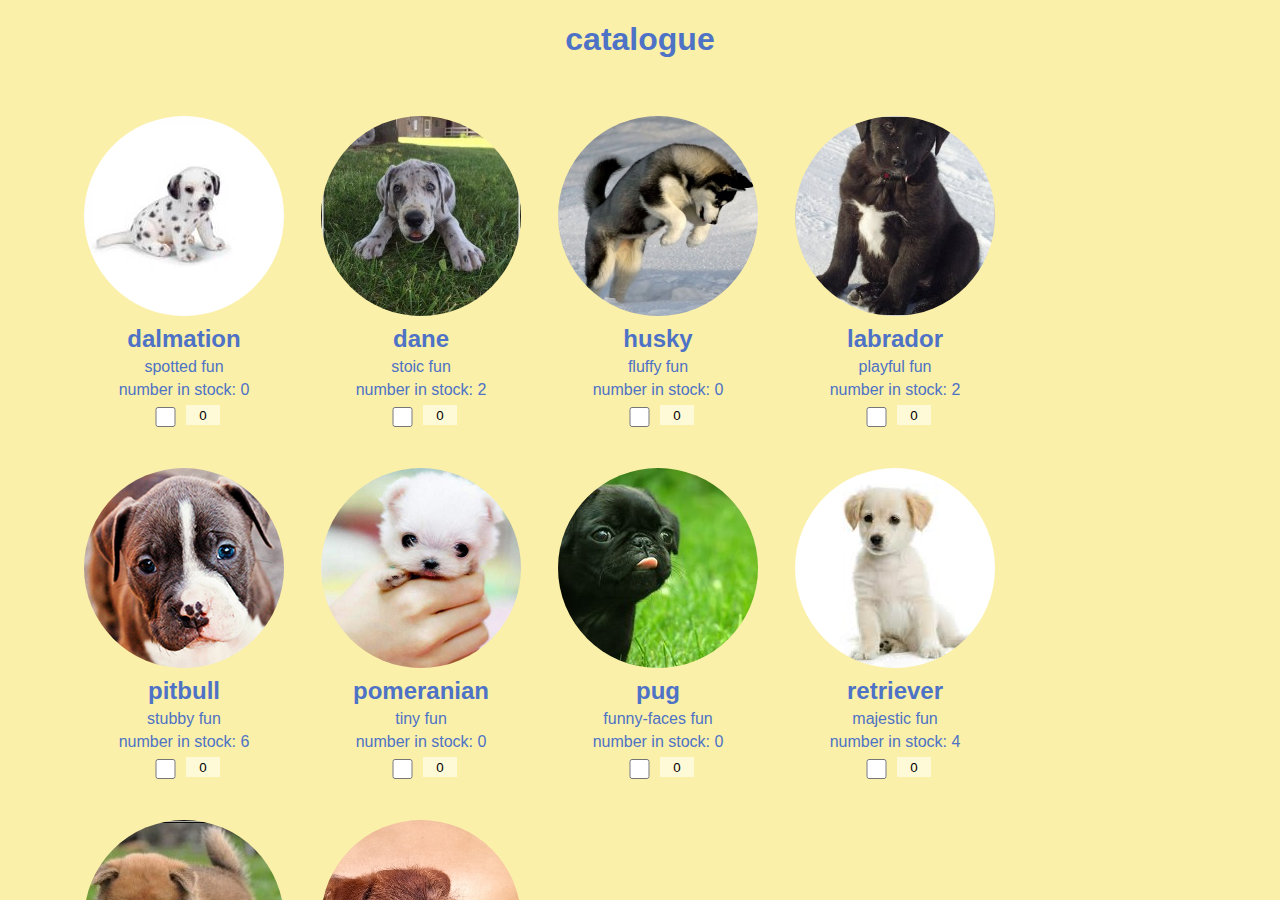
==== commit ee6d7612: "catalogue" ====
--- a/catalogue.html
+++ b/catalogue.html
@@ -6,7 +6,8 @@
 	<style type="text/css"></style>
 	</head>
 	<div id="home">
-	<center>
+	<div id="yellow">
+	<div id="catalogue">
 	<h1>Catalogue</h1>
 	<form name="submit" method="post" action="cgi-bin/Purchase.py">
 	<input name = "username" type = "hidden" value ="null"></input>
@@ -18,10 +19,10 @@
 		<td><img src = "images/Labrador.jpg" width="200" height="200"> </img></td>
 	</tr>
 	<tr>
-		<td>Dalmation</td>
-		<td>Dane</td>
-		<td>Husky</td>
-		<td>Labrador</td>
+		<td class="breed">Dalmation</td>
+		<td class="breed">Dane</td>
+		<td class="breed">Husky</td>
+		<td class="breed">Labrador</td>
 	</tr>
 	<tr>
 		<td>Spotted fun</td>
@@ -36,16 +37,18 @@
 		<td>Number in stock:  2</td>
 	</tr>
 	<tr>
-		<td><input name = "Dalmation" type = "checkbox" value = "true"></input></td>
-		<td><input name = "Dane" type = "checkbox" value = "true"></input></td>
-		<td><input name = "Husky" type = "checkbox" value = "true"></input></td>
-		<td><input name = "Labrador" type = "checkbox" value = "true"></input></td>
-	</tr>
-	<tr>
-		<td><input name = "Dalmationnum" type = "text" value = "0"></input></td>
-		<td><input name = "Danenum" type = "text" value = "0"></input></td>
-		<td><input name = "Huskynum" type = "text" value = "0"></input></td>
-		<td><input name = "Labradornum" type = "text" value = "0"></input></td>
+		<td><input name = "Dalmation" type = "checkbox" value = "true"></input>
+			<input class = "catalogue" name = "Dalmationnum" type = "text" value = "0"></input>
+		</td>
+		<td><input name = "Dane" type = "checkbox" value = "true"></input>
+			<input class = "catalogue" name = "Danenum" type = "text" value = "0"></input>
+		</td>
+		<td><input name = "Husky" type = "checkbox" value = "true"></input>
+			<input class = "catalogue" name = "Huskynum" type = "text" value = "0"></input>
+		</td>
+		<td><input name = "Labrador" type = "checkbox" value = "true"></input>
+			<input class = "catalogue" name = "Labradornum" type = "text" value = "0"></input>
+		</td>
 	</tr>
 	<tr>
 		<td><img src = "images/Pitbull.jpg" width="200" height="200"> </img></td>
@@ -54,10 +57,10 @@
 		<td><img src = "images/Retriever.jpg" width="200" height="200"> </img></td>
 	</tr>
 	<tr>
-		<td>Pitbull</td>
-		<td>Pomeranian</td>
-		<td>Pug</td>
-		<td>Retriever</td>
+		<td class="breed">Pitbull</td>
+		<td class="breed">Pomeranian</td>
+		<td class="breed">Pug</td>
+		<td class="breed">Retriever</td>
 	</tr>
 	<tr>
 		<td>Stubby fun</td>
@@ -72,24 +75,27 @@
 		<td>Number in stock:  4</td>
 	</tr>
 	<tr>
-		<td><input name = "Pitbull" type = "checkbox" value = "true"></input></td>
-		<td><input name = "Pomeranian" type = "checkbox" value = "true"></input></td>
-		<td><input name = "Pug" type = "checkbox" value = "true"></input></td>
-		<td><input name = "Retriever" type = "checkbox" value = "true"></input></td>
+		<td><input name = "Pitbull" type = "checkbox" value = "true"></input>
+			<input class = "catalogue" name = "Pitbullnum" type = "text" value = "0"></input>
+		</td>
+		<td><input name = "Pomeranian" type = "checkbox" value = "true"></input>
+			<input class = "catalogue" name = "Pomeraniannum" type = "text" value = "0"></input>
+		</td>
+		<td><input name = "Pug" type = "checkbox" value = "true"></input>
+			<input class = "catalogue" name = "Pugnum" type = "text" value = "0"></input>
+		</td>
+		<td><input name = "Retriever" type = "checkbox" value = "true"></input>
+			<input class = "catalogue" name = "Retrievernum" type = "text" value = "0"></input>
+		</td>
 	</tr>
-	<tr>
-		<td><input name = "Pitbullnum" type = "text" value = "0"></input></td>
-		<td><input name = "Pomeraniannum" type = "text" value = "0"></input></td>
-		<td><input name = "Pugnum" type = "text" value = "0"></input></td>
-		<td><input name = "Retrievernum" type = "text" value = "0"></input></td>
-	</tr>
+
 	<tr>
 		<td><img src = "images/Shiba.jpg" width="200" height="200"> </img></td>
 		<td><img src = "images/Terrier.jpg" width="200" height="200"> </img></td>
 	</tr>
 	<tr>
-		<td>Shiba</td>
-		<td>Terrier</td>
+		<td class="breed">Shiba</td>
+		<td class="breed">Terrier</td>
 	</tr>
 	<tr>
 		<td>Meme fun</td>
@@ -100,13 +106,14 @@
 		<td>Number in stock:  0</td>
 	</tr>
 	<tr>
-		<td><input name = "Shiba" type = "checkbox" value = "true"></input></td>
-		<td><input name = "Terrier" type = "checkbox" value = "true"></input></td>
+		<td><input name = "Shiba" type = "checkbox" value = "true"></input>
+			<input class = "catalogue" name = "Shibanum" type = "text" value = "0"></input>
+		</td>
+		<td><input name = "Terrier" type = "checkbox" value = "true"></input>
+			<input class = "catalogue" name = "Terriernum" type = "text" value = "0"></input>
+		</td>
 	</tr>
-	<tr>
-		<td><input name = "Shibanum" type = "text" value = "0"></input></td>
-		<td><input name = "Terriernum" type = "text" value = "0"></input></td>
-	</tr>
+
 	</table>
 	<input name="submit" type="submit" value="buy me"></input>
 	</form>
@@ -114,7 +121,8 @@
 	<input name = "username" type = "hidden" value ="null"></input>
 	<input type="submit" value="Log out"></input>
 	</form>
-	</center>
 	</div>
+</div>
+</div>
 	</body>
 	</html>--- a/stylesheets/main.css
+++ b/stylesheets/main.css
@@ -7,7 +7,7 @@
 	text-align:center;
 }
 p{
-	margin:0 auto;
+	margin:2em auto;
 }
 h1.index{
 	font-weight:300;
@@ -47,35 +47,30 @@
 #navigation{
 	width:36em;
 	margin:5em auto;
-	padding:1em;
+}
+#puppy{
+	width:12em;
+	height:12em;
+	margin:0 auto;
 	background-image: url('../images/Puppies.png');
 	background-repeat: no-repeat;
-	background-size: 30em;
+	background-size: 12em;
 	background-position: center;
 }
 #links{
 	width:10em;
 	margin:3em auto 1.5em auto;
-		z-index: 5;
 
 }
 
-#Puppy{
-	position: absolute;
-	top: 170px;
-	left: 680px;
-	z-index: 1;
-}
 #bone{
 	width:36em;
-	height:10em;
+	height:8em;
 	background-image:url('../images/bone3.svg');
 	background-repeat:no-repeat;
 	background-position:center;
 	background-size:15em;
 }
-
-
 
 #login{
 	/*padding-top: 3em;*/
@@ -106,8 +101,8 @@
 }
 #yellow{
 	margin:0;
+	position:absolute;
 	width:100%;
-	height:100%;
 	background-color:#fbf0a9;
 	color:#4e72c5;
 }
